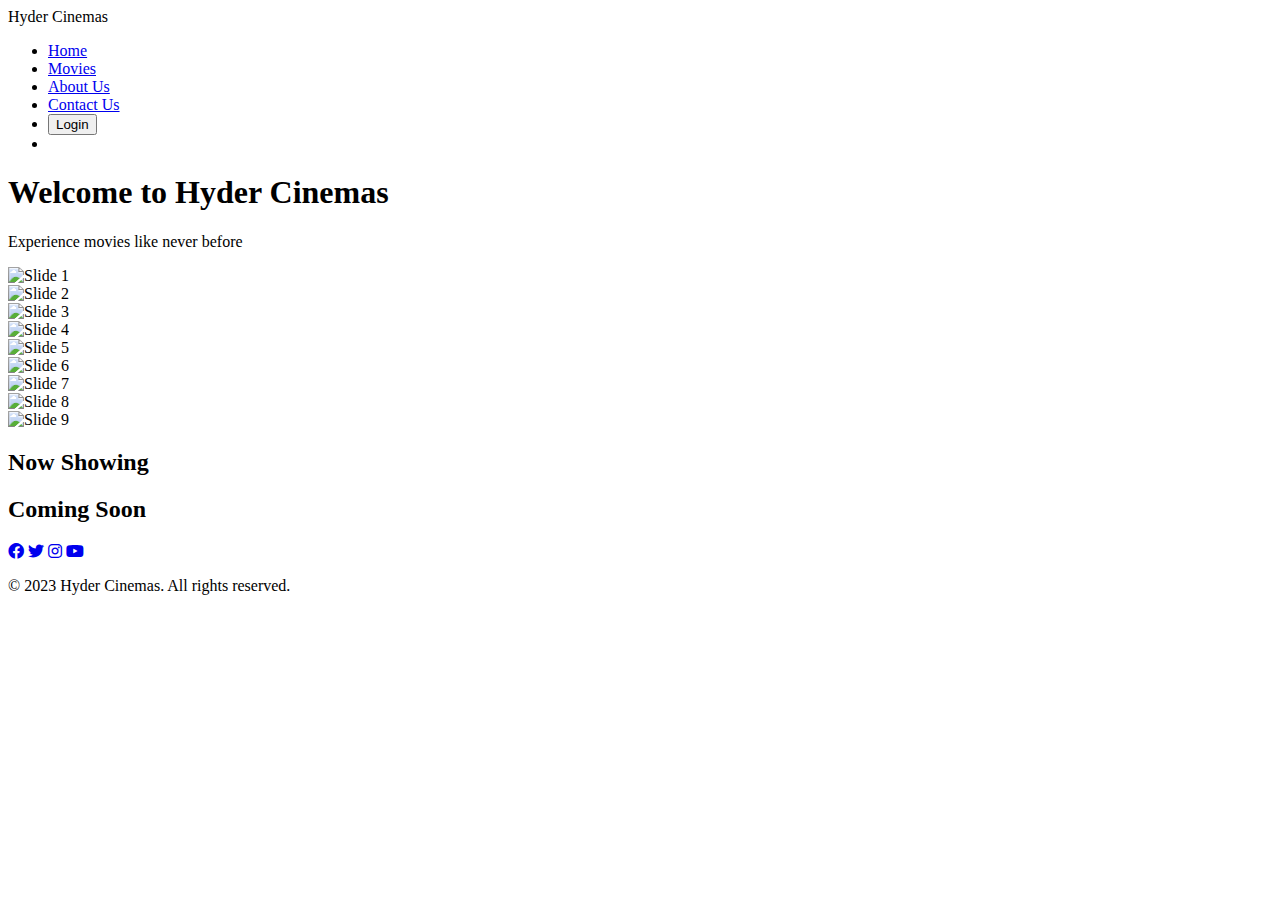
==== index.html @ e82536f9 "Add files via upload" ====
<!DOCTYPE html>
<html lang="en">
<head>
    <meta charset="UTF-8">
    <meta name="viewport" content="width=device-width, initial-scale=1.0">
    <title>Hyder Cinemas - Home</title>
    <link rel="stylesheet" href="assets/css/style.css">
    <link rel="stylesheet" href="https://cdnjs.cloudflare.com/ajax/libs/font-awesome/6.0.0-beta3/css/all.min.css">
</head>
<body>
    <header>
        <nav>
            <div class="logo">Hyder Cinemas</div>
            <ul>
                <li><a href="index.html" class="active">Home</a></li>
                <li><a href="movies.html">Movies</a></li>
                <li><a href="about.html">About Us</a></li>
                <li><a href="contact.html">Contact Us</a></li>
                <li><button id="loginBtn" class="auth-btn">Login</button></li>
                <li><button id="logoutBtn" class="auth-btn" style="display:none;">Logout</button></li>
            </ul>
        </nav>
    </header>

    <main>
        <section class="hero">
            <h1>Welcome to Hyder Cinemas</h1>
            <p>Experience movies like never before</p>
        </section>
        <div class="slideshow">
            <div class="slide active"><img src="images/kudumbasthan.jpg" alt="Slide 1"></div>
            <div class="slide"><img src="images/marco.avif" alt="Slide 2"></div>
            <div class="slide"><img src="images/pushpa2.jpg" alt="Slide 3"></div>
            <div class="slide"><img src="images/Mrhk.jpg" alt="Slide 4"></div>
            <div class="slide"><img src="images/vanangaan.avif" alt="Slide 5"></div>
            <div class="slide"><img src="images/Kadhalikka Neramillai.avif" alt="Slide 6"></div>
            <div class="slide"><img src="images/kanguva.jpg" alt="Slide 7"></div>
            <div class="slide"><img src="images/good-bad-ugly-wallpaper-material-shots-v0-mzvqg44tfhbe1.jpg" alt="Slide 8"></div>
            <div class="slide"><img src="images/retro.jpg" alt="Slide 9"></div>
        </div>

        <section class="movie-section">
            <h2>Now Showing</h2>
            <div class="movie-grid" id="currentMovies">
                <!-- Filled by JavaScript -->
            </div>

            <h2>Coming Soon</h2>
            <div class="movie-grid" id="upcomingMovies">
                <!-- Filled by JavaScript -->
            </div>
            
        </section>
    </main>

    <footer>
        <div class="social-links">
            <a href="#"><i class="fab fa-facebook"></i></a>
            <a href="#"><i class="fab fa-twitter"></i></a>
            <a href="#"><i class="fab fa-instagram"></i></a>
            <a href="#"><i class="fab fa-youtube"></i></a>
        </div>
        <p>&copy; 2023 Hyder Cinemas. All rights reserved.</p>
    </footer>

    <script src="assets/js/auth.js"></script>
    <script src="assets/js/main.js"></script>
</body>
</html>
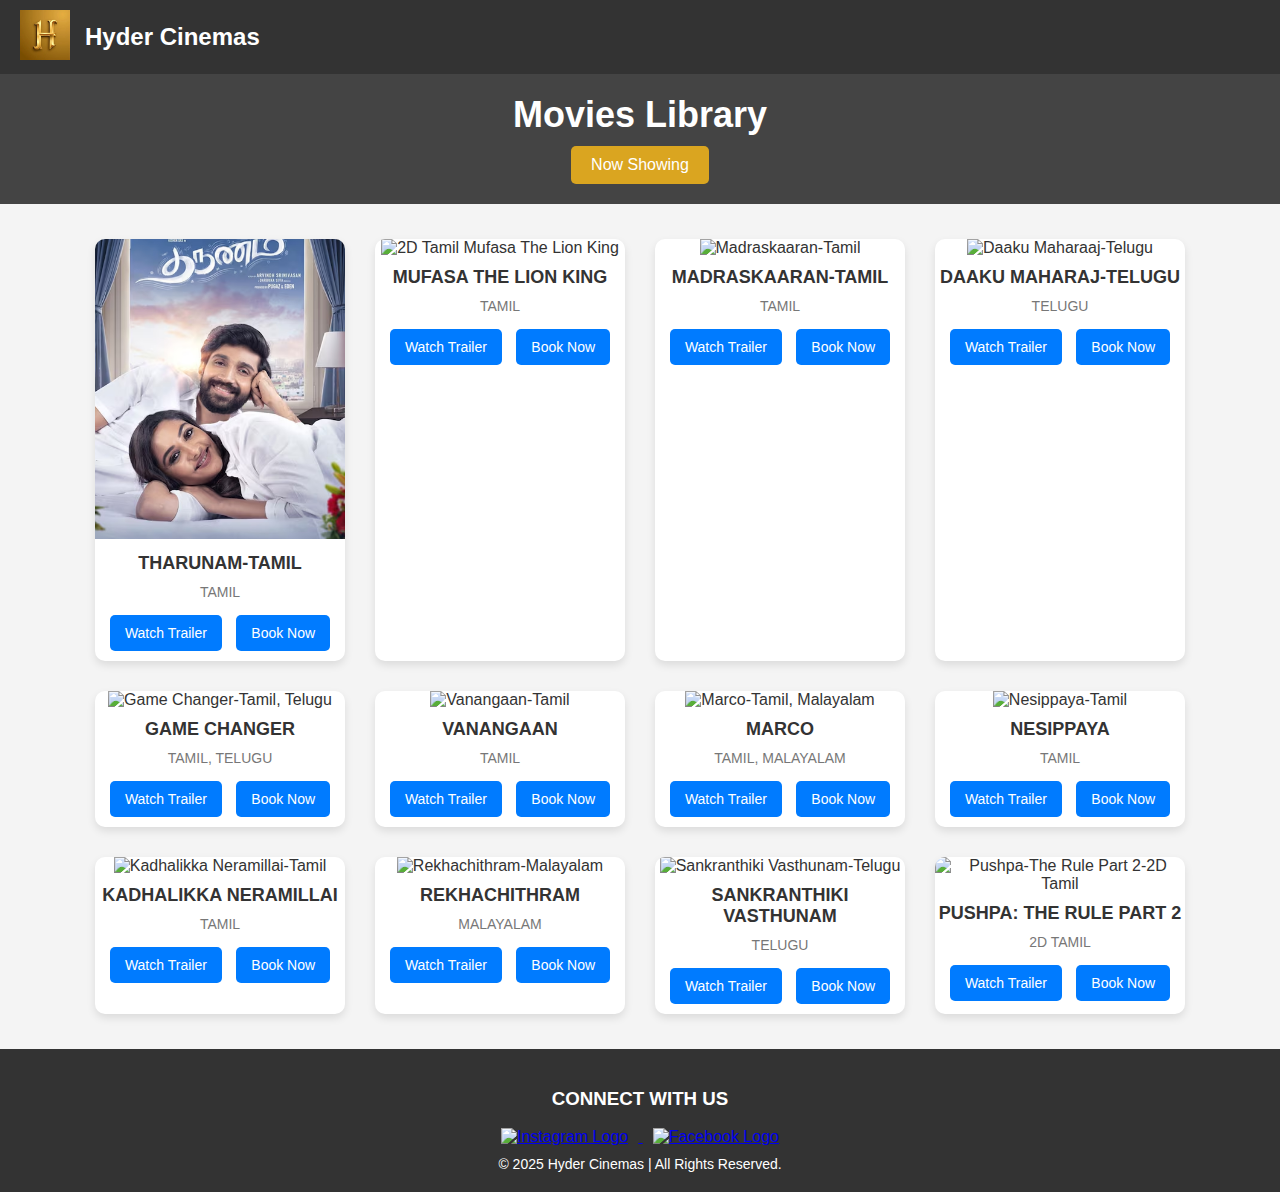
==== commit 6f0395b6: "upd" ====
--- a/index.html
+++ b/index.html
@@ -1,69 +1,166 @@
-<!DOCTYPE html>
-<html lang="en">
-<head>
-    <meta charset="UTF-8">
-    <meta name="viewport" content="width=device-width, initial-scale=1.0">
-    <title>Hyder Cinemas - Home</title>
-    <link rel="stylesheet" href="assets/css/style.css">
-    <link rel="stylesheet" href="https://cdnjs.cloudflare.com/ajax/libs/font-awesome/6.0.0-beta3/css/all.min.css">
-</head>
-<body>
-    <header>
-        <nav>
-            <div class="logo">Hyder Cinemas</div>
-            <ul>
-                <li><a href="index.html" class="active">Home</a></li>
-                <li><a href="movies.html">Movies</a></li>
-                <li><a href="about.html">About Us</a></li>
-                <li><a href="contact.html">Contact Us</a></li>
-                <li><button id="loginBtn" class="auth-btn">Login</button></li>
-                <li><button id="logoutBtn" class="auth-btn" style="display:none;">Logout</button></li>
-            </ul>
-        </nav>
-    </header>
-
-    <main>
-        <section class="hero">
-            <h1>Welcome to Hyder Cinemas</h1>
-            <p>Experience movies like never before</p>
-        </section>
-        <div class="slideshow">
-            <div class="slide active"><img src="images/kudumbasthan.jpg" alt="Slide 1"></div>
-            <div class="slide"><img src="images/marco.avif" alt="Slide 2"></div>
-            <div class="slide"><img src="images/pushpa2.jpg" alt="Slide 3"></div>
-            <div class="slide"><img src="images/Mrhk.jpg" alt="Slide 4"></div>
-            <div class="slide"><img src="images/vanangaan.avif" alt="Slide 5"></div>
-            <div class="slide"><img src="images/Kadhalikka Neramillai.avif" alt="Slide 6"></div>
-            <div class="slide"><img src="images/kanguva.jpg" alt="Slide 7"></div>
-            <div class="slide"><img src="images/good-bad-ugly-wallpaper-material-shots-v0-mzvqg44tfhbe1.jpg" alt="Slide 8"></div>
-            <div class="slide"><img src="images/retro.jpg" alt="Slide 9"></div>
-        </div>
-
-        <section class="movie-section">
-            <h2>Now Showing</h2>
-            <div class="movie-grid" id="currentMovies">
-                <!-- Filled by JavaScript -->
-            </div>
-
-            <h2>Coming Soon</h2>
-            <div class="movie-grid" id="upcomingMovies">
-                <!-- Filled by JavaScript -->
-            </div>
-            
-        </section>
-    </main>
-
-    <footer>
-        <div class="social-links">
-            <a href="#"><i class="fab fa-facebook"></i></a>
-            <a href="#"><i class="fab fa-twitter"></i></a>
-            <a href="#"><i class="fab fa-instagram"></i></a>
-            <a href="#"><i class="fab fa-youtube"></i></a>
-        </div>
-        <p>&copy; 2023 Hyder Cinemas. All rights reserved.</p>
-    </footer>
-
-    <script src="assets/js/auth.js"></script>
-    <script src="assets/js/main.js"></script>
-</body>
-</html>+<!DOCTYPE html>
+<html lang="en">
+
+<head>
+  <meta charset="UTF-8">
+  <meta name="viewport" content="width=device-width, initial-scale=1.0">
+  <title>Movies Library</title>
+  <link rel="stylesheet" href="./assets/css/style.css">
+  <link href="https://cdnjs.cloudflare.com/ajax/libs/font-awesome/6.0.0-beta3/css/all.min.css" rel="stylesheet">
+</head>
+
+<body>
+  <!-- Navbar Section -->
+  <nav>
+    <div class="logo">
+      <img src="./assets/img/Logo.webp" alt="Hyder Cinemas Logo">
+    </div>
+    <h2>Hyder Cinemas</h2>
+  </nav>
+
+  <!-- Header Section -->
+  <header>
+    <h1>Movies Library</h1>
+    <div class="tabs">
+      <button id="now-showing-btn" class="active">Now Showing</button>
+    </div>
+  </header>
+
+  <!-- Main Movie Section -->
+  <main id="movies-container" class="movies-container">
+    <!-- Movie Cards for Now Showing -->
+    <div class="movie-card now-showing">
+      <img src="/assets/img/movie1.jpg" alt="Tharunam-Tamil" class="movie-img">
+      <h2>THARUNAM-TAMIL</h2>
+      <p>TAMIL</p>
+      <button class="watch-trailer-btn" data-trailer-url="https://www.youtube.com/embed/0MUkiOvnRaI?si=jlLHY-4ABa9Indke">Watch Trailer</button>
+      <button class="book-now-btn">Book Now</button>
+    </div>
+    <div class="movie-card now-showing">
+      <img src="images/movie2.jpg" alt="2D Tamil Mufasa The Lion King" class="movie-img">
+      <h2>MUFASA THE LION KING</h2>
+      <p>TAMIL</p>
+      <button class="watch-trailer-btn" data-trailer-url="https://www.youtube.com/embed/aow3If0roo0?si=axWNqJ8Bcqs6lSLO">Watch Trailer</button>
+      <button class="book-now-btn">Book Now</button>
+    </div>
+    <div class="movie-card now-showing">
+      <img src="images/movie3.jpg" alt="Madraskaaran-Tamil" class="movie-img">
+      <h2>MADRASKAARAN-TAMIL</h2>
+      <p>TAMIL</p>
+      <button class="watch-trailer-btn" data-trailer-url="https://www.youtube.com/embed/l7n7o6UXxi8?si=5bBfQJCKGF-q-Vt2">Watch Trailer</button>
+      <button class="book-now-btn">Book Now</button>
+    </div>
+    <div class="movie-card now-showing">
+      <img src="images/movie4.jpg" alt="Daaku Maharaaj-Telugu" class="movie-img">
+      <h2>DAAKU MAHARAJ-TELUGU</h2>
+      <p>TELUGU</p>
+      <button class="watch-trailer-btn" data-trailer-url="https://www.youtube.com/embed/fNDRSver0uM?si=ZscUKxinR3mNMNtp">Watch Trailer</button>
+      <button class="book-now-btn">Book Now</button>
+    </div>
+    <div class="movie-card now-showing">
+      <img src="images/movie5.jpg" alt="Game Changer-Tamil, Telugu" class="movie-img">
+      <h2>GAME CHANGER</h2>
+      <p>TAMIL, TELUGU</p>
+      <button class="watch-trailer-btn" data-trailer-url="https://www.youtube.com/embed/CXBLDC2WGbk">Watch Trailer</button>
+      <button class="book-now-btn">Book Now</button>
+    </div>
+    <div class="movie-card now-showing">
+      <img src="images/movie6.jpg" alt="Vanangaan-Tamil" class="movie-img">
+      <h2>VANANGAAN</h2>
+      <p>TAMIL</p>
+      <button class="watch-trailer-btn" data-trailer-url="https://www.youtube.com/embed/Qh36JHw8auo?si=kQi--_mgLy764gO9">Watch Trailer</button>
+      <button class="book-now-btn">Book Now</button>
+    </div>
+    <div class="movie-card now-showing">
+      <img src="images/movie7.jpg" alt="Marco-Tamil, Malayalam" class="movie-img">
+      <h2>MARCO</h2>
+      <p>TAMIL, MALAYALAM</p>
+      <button class="watch-trailer-btn" data-trailer-url="https://www.youtube.com/embed/Lnf8EsVGFno?si=0SWsf_xCpm0bVQoj">Watch Trailer</button>
+      <button class="book-now-btn">Book Now</button>
+    </div>
+    <div class="movie-card now-showing">
+      <img src="images/movie8.jpg" alt="Nesippaya-Tamil" class="movie-img">
+      <h2>NESIPPAYA</h2>
+      <p>TAMIL</p>
+      <button class="watch-trailer-btn" data-trailer-url="https://www.youtube.com/embed/gUELVsOhLiM?si=ZJ0liaGu4vzAOJL2">Watch Trailer</button>
+      <button class="book-now-btn">Book Now</button>
+    </div>
+    <div class="movie-card now-showing">
+      <img src="images/movies9.jpg" alt="Kadhalikka Neramillai-Tamil" class="movie-img">
+      <h2>KADHALIKKA NERAMILLAI</h2>
+      <p>TAMIL</p>
+      <button class="watch-trailer-btn" data-trailer-url="https://www.youtube.com/embed/PFRwl7FP4Lg?si=PNn0EaEDyGWNkBNI">Watch Trailer</button>
+      <button class="book-now-btn">Book Now</button>
+    </div>
+    <div class="movie-card now-showing">
+      <img src="images/movie10.jpg" alt="Rekhachithram-Malayalam" class="movie-img">
+      <h2>REKHACHITHRAM</h2>
+      <p>MALAYALAM</p>
+      <button class="watch-trailer-btn" data-trailer-url="https://www.youtube.com/embed/B19UcaxCpYo?si=SUNTagw_zh6NY_sl">Watch Trailer</button>
+      <button class="book-now-btn">Book Now</button>
+    </div>
+    <div class="movie-card now-showing">
+      <img src="images/movie11.jpg" alt="Sankranthiki Vasthunam-Telugu" class="movie-img">
+      <h2>SANKRANTHIKI VASTHUNAM</h2>
+      <p>TELUGU</p>
+      <button class="watch-trailer-btn" data-trailer-url="https://www.youtube.com/embed/wt3PSV_CWt4?si=mMIcbbE_OMGhdozw">Watch Trailer</button>
+      <button class="book-now-btn">Book Now</button>
+    </div>
+    <div class="movie-card now-showing">
+      <img src="images/movie12.jpg" alt="Pushpa-The Rule Part 2-2D Tamil" class="movie-img">
+      <h2>PUSHPA: THE RULE PART 2</h2>
+      <p>2D TAMIL</p>
+      <button class="watch-trailer-btn" data-trailer-url="https://www.youtube.com/embed/g3JUbgOHgdw?si=FwMgsf9w0wtL_ode">Watch Trailer</button>
+      <button class="book-now-btn">Book Now</button>
+      </div>
+      
+  </div>
+
+  
+  <script>
+      document.querySelector(".watch-trailer-btn").addEventListener("click", function() {
+          const trailerContainer = this.nextElementSibling;
+          if (trailerContainer.style.display === "none" || trailerContainer.style.display === "") {
+              trailerContainer.style.display = "block";
+          } else {
+              trailerContainer.style.display = "none";
+          }
+      });
+
+      document.querySelectorAll('.book-now-btn').forEach(button => {
+        button.addEventListener('click', () => {
+          window.location.href = 'https://mdmasiuddin-55.github.io/hydercinemas/Bookings/index.html';
+  });
+});
+  </script>
+  
+  </main>
+
+  <!-- YouTube Trailer Modal -->
+  <div id="trailer-modal">
+    <div class="modal-content">
+      <span class="close-btn">&times;</span>
+      <iframe width="560" height="315" src="" frameborder="0" allow="accelerometer; autoplay; encrypted-media; gyroscope; picture-in-picture" allowfullscreen></iframe>
+    </div>
+  </div>
+
+  <!-- Footer Section -->
+  <footer>
+    <div class="connect">
+      <h3>CONNECT WITH US</h3>
+      <a href="https://www.instagram.com/hydercinemas/?hl=en" target="_blank">
+        <img src="images/instagram.png" alt="Instagram Logo" class="social-icon">
+      </a>
+      <a href="https://www.facebook.com/" target="_blank">
+        <img src="images/facebook.png" alt="Facebook Logo" class="social-icon">
+      </a>
+    </div>
+    <p class="copyright">
+      &copy; 2025 Hyder Cinemas | All Rights Reserved.
+    </p>
+  </footer>
+
+  <script src="./assets/js/script.js"></script>
+</body>
+
+</html>	--- a/assets/css/style.css
+++ b/assets/css/style.css
@@ -0,0 +1,196 @@
+/* General Styles */
+body {
+    font-family: 'Arial', sans-serif;
+    margin: 0;
+    padding: 0;
+    background-color: #f4f4f4;
+    color: #333;
+  }
+  
+  /* Navbar Styles */
+  nav {
+    display: flex;
+    align-items: center;
+    background-color: #333;
+    padding: 10px 20px;
+    color: white;
+  }
+  
+  nav .logo img {
+    height: 50px;
+    margin-right: 15px;
+  }
+  
+  nav h2 {
+    margin: 0;
+    font-size: 24px;
+  }
+  
+  /* Header Styles */
+  header {
+    text-align: center;
+    padding: 20px;
+    background-color: #444;
+    color: white;
+  }
+  
+  header h1 {
+    margin: 0;
+    font-size: 36px;
+  }
+  
+  .tabs {
+    margin-top: 10px;
+  }
+  
+  .tabs button {
+    background-color: #555;
+    border: none;
+    color: white;
+    padding: 10px 20px;
+    margin: 0 5px;
+    cursor: pointer;
+    font-size: 16px;
+    border-radius: 5px;
+    transition: background-color 0.3s ease;
+  }
+  
+  .tabs button.active {
+    background-color: goldenrod;
+  }
+  
+  .tabs button:hover {
+    background-color:#007bff;
+  }
+  
+  /* Main Movie Section Styles */
+  .movies-container {
+    display: flex;
+    flex-wrap: wrap;
+    justify-content: center;
+    padding: 20px;
+  }
+  
+  .movie-card {
+    background-color: white;
+    border-radius: 10px;
+    box-shadow: 0 4px 8px rgba(0, 0, 0, 0.1);
+    margin: 15px;
+    width: 250px;
+    text-align: center;
+    overflow: hidden;
+    transition: transform 0.3s ease;
+  }
+  
+  .movie-card:hover {
+    transform: scale(1.05);
+  }
+  
+  .movie-card img {
+    width: 100%;
+    height: 300px;
+    object-fit: cover;
+  }
+  
+  .movie-card h2 {
+    font-size: 18px;
+    margin: 10px 0;
+  }
+  
+  .movie-card p {
+    font-size: 14px;
+    color: #777;
+    margin: 5px 0;
+  }
+  
+  .movie-card button {
+    background-color: #007bff;
+    border: none;
+    color: white;
+    padding: 10px 15px;
+    margin: 10px 5px;
+    cursor: pointer;
+    font-size: 14px;
+    border-radius: 5px;
+    transition: background-color 0.3s ease;
+  }
+  
+  .movie-card button:hover {
+    background-color: #0056b3;
+  }
+  
+  /* Trailer Modal Styles */
+  #trailer-modal {
+    display: none;
+    position: fixed;
+    top: 0;
+    left: 0;
+    width: 100%;
+    height: 100%;
+    background-color: rgba(0, 0, 0, 0.8);
+    justify-content: center;
+    align-items: center;
+    z-index: 1000;
+  }
+  
+  #trailer-modal .modal-content {
+    background-color: white;
+    padding: 20px;
+    border-radius: 10px;
+    position: relative;
+    width: 80%;
+    max-width: 800px;
+  }
+  
+  #trailer-modal .close-btn {
+    position: absolute;
+    top: 10px;
+    right: 10px;
+    background-color: #ff4d4d;
+    border: none;
+    color: white;
+    padding: 5px 10px;
+    cursor: pointer;
+    font-size: 16px;
+    border-radius: 5px;
+  }
+  
+  #trailer-modal .close-btn:hover {
+    background-color: #cc0000;
+  }
+  
+  #trailer-modal iframe {
+    width: 100%;
+    height: 400px;
+    border: none;
+    border-radius: 10px;
+  }
+  
+  /* Footer Styles */
+  footer {
+    background-color: #333;
+    color: white;
+    text-align: center;
+    padding: 20px;
+  }
+  
+  footer .connect {
+    margin-bottom: 10px;
+  }
+  
+  footer .social-icon {
+    width: 30px;
+    margin: 0 10px;
+    transition: transform 0.3s ease;
+  }
+  
+  footer .social-icon:hover {
+    transform: scale(1.2);
+  }
+  
+  footer .copyright {
+    margin: 0;
+    font-size: 14px;
+  }
+
+  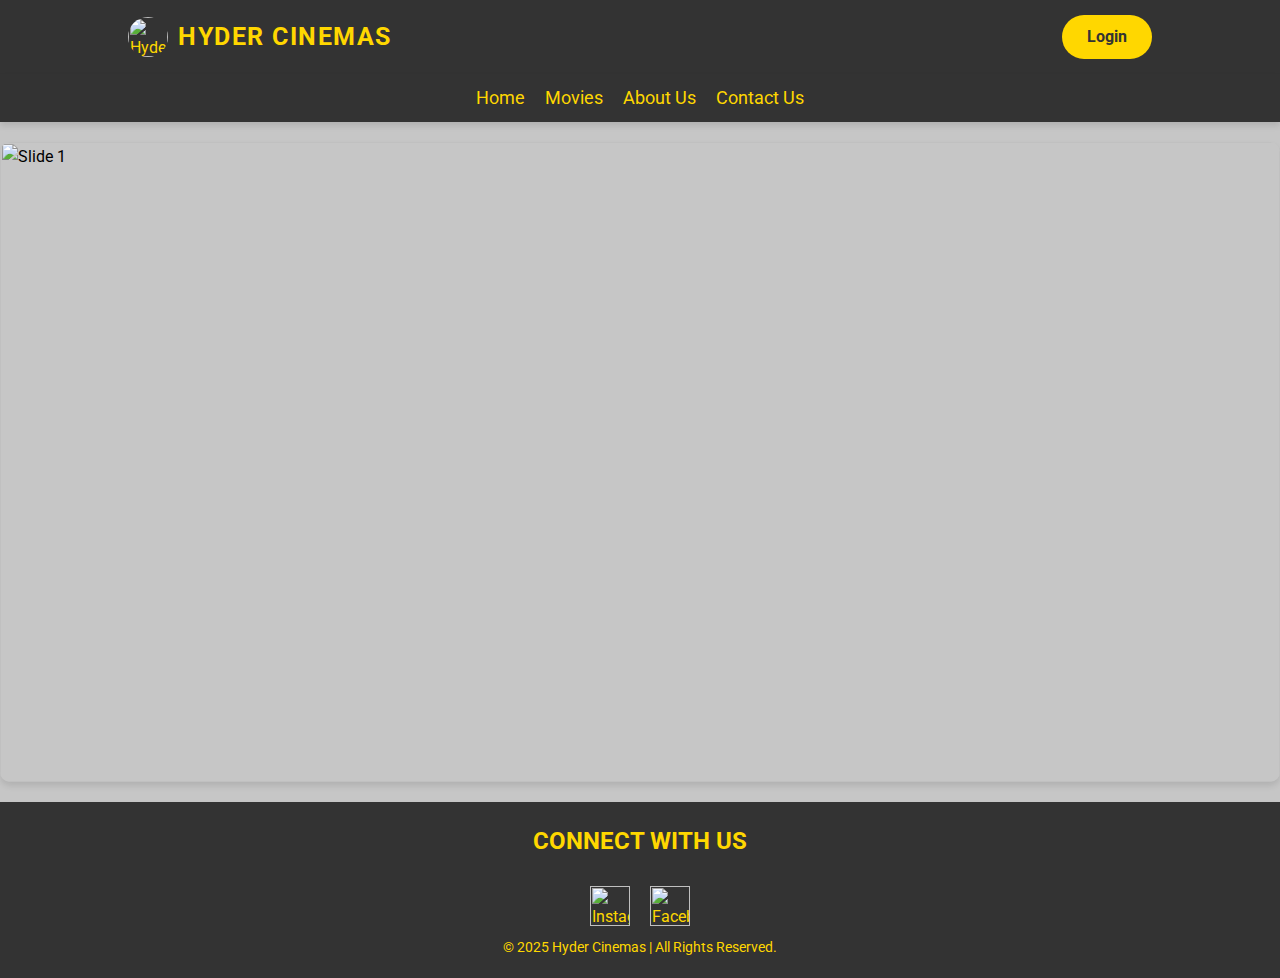
==== commit cb2807bb: "messy chg" ====
--- a/index.html
+++ b/index.html
@@ -1,166 +1,152 @@
-<!DOCTYPE html>
+
 <html lang="en">
+<head>
+    <meta charset="UTF-8">
+    <meta name="viewport" content="width=device-width, initial-scale=1.0">
+    <title>Hyder Cinemas</title>
+    <link rel="icon" href="Logo.webp" type="image/png">
+    <link rel="stylesheet" href="./assets/css/home.css">
+    <link rel="stylesheet" href="https://cdnjs.cloudflare.com/ajax/libs/font-awesome/6.5.1/css/all.min.css">
+    <script>
+        document.addEventListener("DOMContentLoaded", function () {
+    checkLoginStatus();
+});
 
-<head>
-  <meta charset="UTF-8">
-  <meta name="viewport" content="width=device-width, initial-scale=1.0">
-  <title>Movies Library</title>
-  <link rel="stylesheet" href="./assets/css/style.css">
-  <link href="https://cdnjs.cloudflare.com/ajax/libs/font-awesome/6.0.0-beta3/css/all.min.css" rel="stylesheet">
+function togglePopup() {
+    document.getElementById("popup-overlay").style.display = "block";
+    document.getElementById("login-modal").style.display = "block";
+}
+
+function closePopup() {
+    document.getElementById("popup-overlay").style.display = "none";
+    document.getElementById("login-modal").style.display = "none";
+}
+
+function showTab(tabName) {
+    document.getElementById("login-tab").style.display = tabName === 'login' ? 'block' : 'none';
+    document.getElementById("signup-tab").style.display = tabName === 'signup' ? 'block' : 'none';
+}
+
+function register() {
+    let name = document.getElementById("signup-name").value;
+    let email = document.getElementById("signup-email").value;
+    let password = document.getElementById("signup-password").value;
+
+    if (name && email && password) {
+        localStorage.setItem("user", JSON.stringify({ name, email, password }));
+        alert("Registration successful! You can now log in.");
+        showTab('login');
+    } else {
+        alert("Please fill in all fields.");
+    }
+}
+
+function login() {
+    let email = document.getElementById("login-email").value;
+    let password = document.getElementById("login-password").value;
+    let storedUser = JSON.parse(localStorage.getItem("user"));
+
+    if (storedUser && storedUser.email === email && storedUser.password === password) {
+        localStorage.setItem("loggedInUser", storedUser.name);
+        alert("Login successful!");
+        updateUI();
+        closePopup();
+    } else {
+        alert("Invalid email or password.");
+    }
+}
+
+function checkLoginStatus() {
+    let loggedInUser = localStorage.getItem("loggedInUser");
+    if (loggedInUser) {
+        updateUI();
+    }
+}
+
+function updateUI() {
+    let loggedInUser = localStorage.getItem("loggedInUser");
+    let loginButton = document.querySelector(".action");
+    
+    if (loggedInUser) {
+        loginButton.innerHTML = loggedInUser + ' | <a href="#" onclick="logout()">Logout</a>';
+    }
+}
+
+function logout() {
+    localStorage.removeItem("loggedInUser");
+    alert("Logged out successfully.");
+    location.reload();
+}
+
+    </script>
 </head>
+<body>
+    <header>
+        <div class="logo-container">
+            <img src="Logo.webp" alt="Hyder Cinemas Logo" class="logo-img">
+            <a href="#" class="logo">Hyder Cinemas</a>
+        </div>
+        <a href="#" class="action" onclick="togglePopup()">Login</a>
+    </header>
+    <nav class="menu">
+        <ul class="nav-links">
+            <li><a href="index.html" class="nav-item">Home</a></li>
+            <li><a href="home.html" class="nav-item">Movies</a></li>
+            <li><a href="about.html" class="nav-item">About Us</a></li>
+            <li><a href="contact.html" class="nav-item">Contact Us</a></li>
+        </ul>
+    </nav>
+    <div class="slideshow">
+        <div class="slide active"><img src="images/kudumbasthan.jpg" alt="Slide 1"></div>
+        <div class="slide"><img src="images/marco.avif" alt="Slide 2"></div>
+        <div class="slide"><img src="images/pushpa2.jpg" alt="Slide 3"></div>
+        <div class="slide"><img src="images/Mrhk.jpg" alt="Slide 4"></div>
+        <div class="slide"><img src="images/vanangaan.avif" alt="Slide 5"></div>
+        <div class="slide"><img src="images/Kadhalikka Neramillai.avif" alt="Slide 6"></div>
+        <div class="slide"><img src="images/kanguva.jpg" alt="Slide 7"></div>
+        <div class="slide"><img src="images/good-bad-ugly-wallpaper-material-shots-v0-mzvqg44tfhbe1.jpg" alt="Slide 8"></div>
+        <div class="slide"><img src="images/retro.jpg" alt="Slide 9"></div>
+    </div>
+    <footer>
+        <div class="connect"> 
+            <h3>CONNECT WITH US</h3>
+            <div class="social-icons">
+                <a href="https://www.instagram.com/hydercinemas/?hl=en" target="_blank"><img src="black-instagram-logo-3497.png" alt="Instagram" class="social-icon"></a>
+                <a href="https://www.facebook.com/" target="_blank"><img src="20673.png" alt="Facebook" class="social-icon"></a>
+            </div>
+        </div>
+        <p class="copyright">&copy; 2025 Hyder Cinemas | All Rights Reserved.</p>
+    </footer>
+    <!-- Login/Signup Modal -->
+<div id="popup-overlay" style="display: none;" onclick="closePopup()"></div>
+<div id="login-modal" class="modal" style="display: none;">
+    <div class="modal-content">
+        <span class="close-btn" onclick="closePopup()">&times;</span>
+        <div class="tab-buttons">
+            <button onclick="showTab('login')">Login</button>
+            <button onclick="showTab('signup')">Sign Up</button>
+        </div>
 
-<body>
-  <!-- Navbar Section -->
-  <nav>
-    <div class="logo">
-      <img src="./assets/img/Logo.webp" alt="Hyder Cinemas Logo">
+        <div id="login-tab" class="tab active">
+            <h2>Login</h2>
+            <input type="email" id="login-email" placeholder="Enter Email" required>
+            <input type="password" id="login-password" placeholder="Enter Password" required>
+            <button onclick="login()">Login</button>
+            <p id="login-error-msg"></p>
+        </div>
+
+        <div id="signup-tab" class="tab" style="display: none;">
+            <h2>Sign Up</h2>
+            <input type="text" id="signup-name" placeholder="Enter Name" required>
+            <input type="email" id="signup-email" placeholder="Enter Email" required>
+            <input type="password" id="signup-password" placeholder="Enter Password" required>
+            <button onclick="register()">Sign Up</button>
+        </div>
     </div>
-    <h2>Hyder Cinemas</h2>
-  </nav>
+</div>
 
-  <!-- Header Section -->
-  <header>
-    <h1>Movies Library</h1>
-    <div class="tabs">
-      <button id="now-showing-btn" class="active">Now Showing</button>
-    </div>
-  </header>
 
-  <!-- Main Movie Section -->
-  <main id="movies-container" class="movies-container">
-    <!-- Movie Cards for Now Showing -->
-    <div class="movie-card now-showing">
-      <img src="/assets/img/movie1.jpg" alt="Tharunam-Tamil" class="movie-img">
-      <h2>THARUNAM-TAMIL</h2>
-      <p>TAMIL</p>
-      <button class="watch-trailer-btn" data-trailer-url="https://www.youtube.com/embed/0MUkiOvnRaI?si=jlLHY-4ABa9Indke">Watch Trailer</button>
-      <button class="book-now-btn">Book Now</button>
-    </div>
-    <div class="movie-card now-showing">
-      <img src="images/movie2.jpg" alt="2D Tamil Mufasa The Lion King" class="movie-img">
-      <h2>MUFASA THE LION KING</h2>
-      <p>TAMIL</p>
-      <button class="watch-trailer-btn" data-trailer-url="https://www.youtube.com/embed/aow3If0roo0?si=axWNqJ8Bcqs6lSLO">Watch Trailer</button>
-      <button class="book-now-btn">Book Now</button>
-    </div>
-    <div class="movie-card now-showing">
-      <img src="images/movie3.jpg" alt="Madraskaaran-Tamil" class="movie-img">
-      <h2>MADRASKAARAN-TAMIL</h2>
-      <p>TAMIL</p>
-      <button class="watch-trailer-btn" data-trailer-url="https://www.youtube.com/embed/l7n7o6UXxi8?si=5bBfQJCKGF-q-Vt2">Watch Trailer</button>
-      <button class="book-now-btn">Book Now</button>
-    </div>
-    <div class="movie-card now-showing">
-      <img src="images/movie4.jpg" alt="Daaku Maharaaj-Telugu" class="movie-img">
-      <h2>DAAKU MAHARAJ-TELUGU</h2>
-      <p>TELUGU</p>
-      <button class="watch-trailer-btn" data-trailer-url="https://www.youtube.com/embed/fNDRSver0uM?si=ZscUKxinR3mNMNtp">Watch Trailer</button>
-      <button class="book-now-btn">Book Now</button>
-    </div>
-    <div class="movie-card now-showing">
-      <img src="images/movie5.jpg" alt="Game Changer-Tamil, Telugu" class="movie-img">
-      <h2>GAME CHANGER</h2>
-      <p>TAMIL, TELUGU</p>
-      <button class="watch-trailer-btn" data-trailer-url="https://www.youtube.com/embed/CXBLDC2WGbk">Watch Trailer</button>
-      <button class="book-now-btn">Book Now</button>
-    </div>
-    <div class="movie-card now-showing">
-      <img src="images/movie6.jpg" alt="Vanangaan-Tamil" class="movie-img">
-      <h2>VANANGAAN</h2>
-      <p>TAMIL</p>
-      <button class="watch-trailer-btn" data-trailer-url="https://www.youtube.com/embed/Qh36JHw8auo?si=kQi--_mgLy764gO9">Watch Trailer</button>
-      <button class="book-now-btn">Book Now</button>
-    </div>
-    <div class="movie-card now-showing">
-      <img src="images/movie7.jpg" alt="Marco-Tamil, Malayalam" class="movie-img">
-      <h2>MARCO</h2>
-      <p>TAMIL, MALAYALAM</p>
-      <button class="watch-trailer-btn" data-trailer-url="https://www.youtube.com/embed/Lnf8EsVGFno?si=0SWsf_xCpm0bVQoj">Watch Trailer</button>
-      <button class="book-now-btn">Book Now</button>
-    </div>
-    <div class="movie-card now-showing">
-      <img src="images/movie8.jpg" alt="Nesippaya-Tamil" class="movie-img">
-      <h2>NESIPPAYA</h2>
-      <p>TAMIL</p>
-      <button class="watch-trailer-btn" data-trailer-url="https://www.youtube.com/embed/gUELVsOhLiM?si=ZJ0liaGu4vzAOJL2">Watch Trailer</button>
-      <button class="book-now-btn">Book Now</button>
-    </div>
-    <div class="movie-card now-showing">
-      <img src="images/movies9.jpg" alt="Kadhalikka Neramillai-Tamil" class="movie-img">
-      <h2>KADHALIKKA NERAMILLAI</h2>
-      <p>TAMIL</p>
-      <button class="watch-trailer-btn" data-trailer-url="https://www.youtube.com/embed/PFRwl7FP4Lg?si=PNn0EaEDyGWNkBNI">Watch Trailer</button>
-      <button class="book-now-btn">Book Now</button>
-    </div>
-    <div class="movie-card now-showing">
-      <img src="images/movie10.jpg" alt="Rekhachithram-Malayalam" class="movie-img">
-      <h2>REKHACHITHRAM</h2>
-      <p>MALAYALAM</p>
-      <button class="watch-trailer-btn" data-trailer-url="https://www.youtube.com/embed/B19UcaxCpYo?si=SUNTagw_zh6NY_sl">Watch Trailer</button>
-      <button class="book-now-btn">Book Now</button>
-    </div>
-    <div class="movie-card now-showing">
-      <img src="images/movie11.jpg" alt="Sankranthiki Vasthunam-Telugu" class="movie-img">
-      <h2>SANKRANTHIKI VASTHUNAM</h2>
-      <p>TELUGU</p>
-      <button class="watch-trailer-btn" data-trailer-url="https://www.youtube.com/embed/wt3PSV_CWt4?si=mMIcbbE_OMGhdozw">Watch Trailer</button>
-      <button class="book-now-btn">Book Now</button>
-    </div>
-    <div class="movie-card now-showing">
-      <img src="images/movie12.jpg" alt="Pushpa-The Rule Part 2-2D Tamil" class="movie-img">
-      <h2>PUSHPA: THE RULE PART 2</h2>
-      <p>2D TAMIL</p>
-      <button class="watch-trailer-btn" data-trailer-url="https://www.youtube.com/embed/g3JUbgOHgdw?si=FwMgsf9w0wtL_ode">Watch Trailer</button>
-      <button class="book-now-btn">Book Now</button>
-      </div>
-      
-  </div>
-
-  
-  <script>
-      document.querySelector(".watch-trailer-btn").addEventListener("click", function() {
-          const trailerContainer = this.nextElementSibling;
-          if (trailerContainer.style.display === "none" || trailerContainer.style.display === "") {
-              trailerContainer.style.display = "block";
-          } else {
-              trailerContainer.style.display = "none";
-          }
-      });
-
-      document.querySelectorAll('.book-now-btn').forEach(button => {
-        button.addEventListener('click', () => {
-          window.location.href = 'https://mdmasiuddin-55.github.io/hydercinemas/Bookings/index.html';
-  });
-});
-  </script>
-  
-  </main>
-
-  <!-- YouTube Trailer Modal -->
-  <div id="trailer-modal">
-    <div class="modal-content">
-      <span class="close-btn">&times;</span>
-      <iframe width="560" height="315" src="" frameborder="0" allow="accelerometer; autoplay; encrypted-media; gyroscope; picture-in-picture" allowfullscreen></iframe>
-    </div>
-  </div>
-
-  <!-- Footer Section -->
-  <footer>
-    <div class="connect">
-      <h3>CONNECT WITH US</h3>
-      <a href="https://www.instagram.com/hydercinemas/?hl=en" target="_blank">
-        <img src="images/instagram.png" alt="Instagram Logo" class="social-icon">
-      </a>
-      <a href="https://www.facebook.com/" target="_blank">
-        <img src="images/facebook.png" alt="Facebook Logo" class="social-icon">
-      </a>
-    </div>
-    <p class="copyright">
-      &copy; 2025 Hyder Cinemas | All Rights Reserved.
-    </p>
-  </footer>
-
-  <script src="./assets/js/script.js"></script>
+    
+    <script src="script.js"></script>
 </body>
-
-</html>	+</html>--- a/assets/css/home.css
+++ b/assets/css/home.css
@@ -0,0 +1,257 @@
+@import url('https://fonts.googleapis.com/css2?family=Roboto:wght@400;700&display=swap');
+
+:root {
+    --bg-color:#c6c6c6;
+    --text: #333;
+    --gold: #ffd700;
+    --gold-dark: #b89d00;
+    --shadow: 0 4px 6px rgba(0, 0, 0, 0.1);
+}
+
+* {
+    margin: 0;
+    padding: 0;
+    box-sizing: border-box;
+    font-family: "Roboto", sans-serif;
+}
+
+html, body {
+    height: 100%;
+}
+
+a {
+    text-decoration: none;
+    color: var(--gold);
+}
+
+body {
+    background-color: var(--bg-color);
+    line-height: 1.6;
+}
+
+header {
+    display: flex;
+    justify-content: space-between;
+    align-items: center;
+    padding: 15px 10%;
+    background-color: var(--text);
+    color: var(--gold);
+    box-shadow: var(--shadow);
+}
+
+.logo-container {
+    display: flex;
+    align-items: center;
+    gap: 10px;
+}
+
+.logo-img {
+    width: 40px;
+    height: 40px;
+    border-radius: 50%;
+    transition: transform 0.3s ease;
+}
+
+.logo-img:hover {
+    transform: scale(1.1);
+}
+
+.logo {
+    font-size: 25px;
+    text-transform: uppercase;
+    font-weight: bold;
+    letter-spacing: 1.5px;
+}
+
+.menu {
+    display: flex;
+    justify-content: center;
+    background-color: var(--text);
+    padding: 10px 0;
+    box-shadow: var(--shadow);
+}
+
+.nav-links {
+    list-style: none;
+    display: flex;
+    gap: 20px;
+}
+
+.nav-links li {
+    margin: 0;
+}
+
+.nav-item {
+    font-size: 18px;
+    color: var(--gold);
+    transition: color 0.3s, transform 0.3s;
+}
+
+.nav-item:hover {
+    color: var(--gold-dark);
+    transform: translateY(-3px);
+}
+
+.action {
+    padding: 9px 25px;
+    background-color: var(--gold);
+    border-radius: 50px;
+    color: var(--text);
+    font-weight: bold;
+    transition: background-color 0.3s, transform 0.3s;
+}
+
+.action:hover {
+    background-color: var(--gold-dark);
+    transform: scale(1.05);
+}
+
+.slideshow {
+    width: 100%; /* Full width of the container */
+    height: 640px; /* Fixed height for the slideshow */
+    position: relative;
+    overflow: hidden;
+    margin: 20px auto; /* Center the slideshow */
+    border-radius: 10px;
+    box-shadow: var(--shadow);
+}
+
+.slide {
+    position: absolute;
+    width: 100%;
+    height: 100%;
+    opacity: 0;
+    transition: opacity 1s ease-in-out, transform 1s ease-in-out;
+    transform: translateX(100%); /* Start off-screen to the right */
+}
+
+.slide img {
+    width: 100%;
+    height: 100%;
+    object-fit: cover; /* Ensures the image covers the entire container */
+    border-radius: 10px;
+}
+
+.slide.active {
+    opacity: 1;
+    transform: translateX(0); /* Slide into view */
+}
+
+.slide.prev {
+    transform: translateX(-100%); /* Slide out to the left */
+}
+
+footer {
+    background-color: var(--text);
+    color: var(--gold);
+    text-align: center;
+    padding: 20px 10px;
+    margin-top: 20px;
+    box-shadow: var(--shadow);
+}
+
+.connect {
+    display: flex;
+    flex-direction: column;
+    justify-content: center;
+    align-items: center;
+    gap: 15px;
+    margin-bottom: 10px;
+}
+
+.connect h3 {
+    font-size: 24px;
+    margin-bottom: 10px;
+}
+
+.social-icons {
+    display: flex;
+    gap: 20px;
+}
+
+.social-icon {
+    width: 40px;
+    height: 40px;
+    cursor: pointer;
+    transition: transform 0.3s, opacity 0.3s;
+}
+
+.social-icon:hover {
+    transform: scale(1.2);
+    opacity: 0.8;
+}
+
+footer p {
+    font-size: 14px;
+    margin: 0;
+}
+
+#popup-overlay {
+    position: fixed;
+    top: 0; left: 0; right: 0; bottom: 0;
+    background: rgba(0,0,0,0.7);
+    z-index: 999;
+}
+.modal {
+    position: fixed;
+    top: 50%; left: 50%;
+    transform: translate(-50%, -50%);
+    background: #fff;
+    border-radius: 15px;
+    padding: 30px;
+    z-index: 1000;
+    width: 90%;
+    max-width: 400px;
+    box-shadow: 0 0 20px rgba(0,0,0,0.3);
+}
+.modal-content {
+    display: flex;
+    flex-direction: column;
+}
+.close-btn {
+    text-align: right;
+    font-size: 28px;
+    cursor: pointer;
+}
+.tab-buttons {
+    display: flex;
+    margin-bottom: 20px;
+}
+.tab-buttons button {
+    flex: 1;
+    padding: 10px;
+    border: none;
+    background: #eee;
+    cursor: pointer;
+    transition: 0.3s;
+}
+.tab-buttons button:hover {
+    background: #ccc;
+}
+.tab {
+    display: none;
+}
+.tab.active {
+    display: block;
+}
+.modal input {
+    padding: 10px;
+    margin: 8px 0;
+    width: 100%;
+    border: 1px solid #ccc;
+    border-radius: 8px;
+}
+.modal button {
+    background: #ff5e00;
+    color: white;
+    border: none;
+    padding: 12px;
+    border-radius: 8px;
+    margin-top: 10px;
+    cursor: pointer;
+}
+.remember-forgot {
+    display: flex;
+    justify-content: space-between;
+    align-items: center;
+}
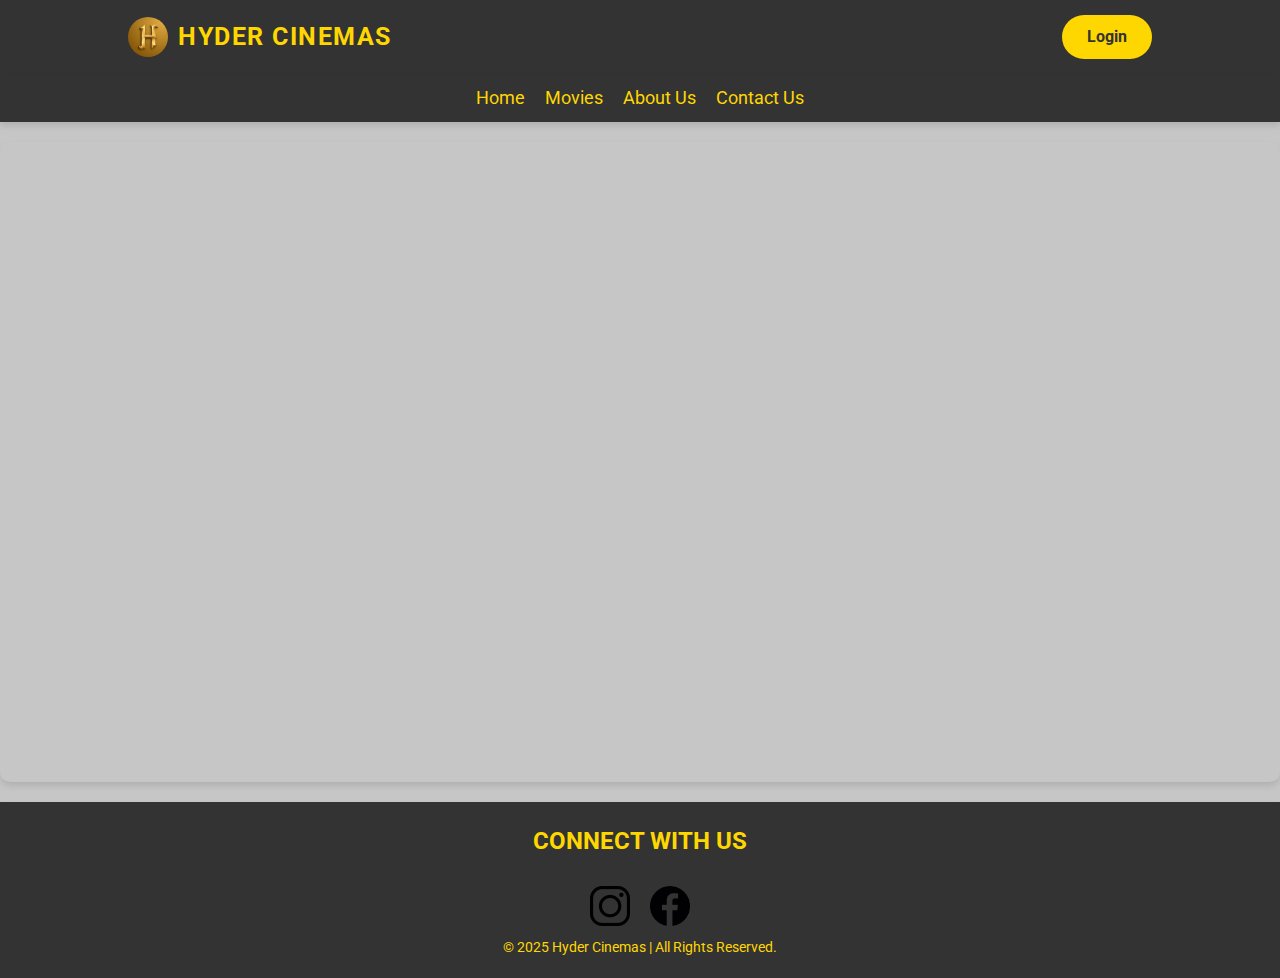
==== commit e7a783c2: "messy lnkimg" ====
--- a/index.html
+++ b/index.html
@@ -4,7 +4,7 @@
     <meta charset="UTF-8">
     <meta name="viewport" content="width=device-width, initial-scale=1.0">
     <title>Hyder Cinemas</title>
-    <link rel="icon" href="Logo.webp" type="image/png">
+    <link rel="icon" href="./assets/img/Logo.webp" type="image/png">
     <link rel="stylesheet" href="./assets/css/home.css">
     <link rel="stylesheet" href="https://cdnjs.cloudflare.com/ajax/libs/font-awesome/6.5.1/css/all.min.css">
     <script>
@@ -83,7 +83,7 @@
 <body>
     <header>
         <div class="logo-container">
-            <img src="Logo.webp" alt="Hyder Cinemas Logo" class="logo-img">
+            <img src="./assets/img/Logo.webp" alt="Hyder Cinemas Logo" class="logo-img">
             <a href="#" class="logo">Hyder Cinemas</a>
         </div>
         <a href="#" class="action" onclick="togglePopup()">Login</a>
@@ -97,22 +97,22 @@
         </ul>
     </nav>
     <div class="slideshow">
-        <div class="slide active"><img src="images/kudumbasthan.jpg" alt="Slide 1"></div>
-        <div class="slide"><img src="images/marco.avif" alt="Slide 2"></div>
-        <div class="slide"><img src="images/pushpa2.jpg" alt="Slide 3"></div>
-        <div class="slide"><img src="images/Mrhk.jpg" alt="Slide 4"></div>
-        <div class="slide"><img src="images/vanangaan.avif" alt="Slide 5"></div>
-        <div class="slide"><img src="images/Kadhalikka Neramillai.avif" alt="Slide 6"></div>
-        <div class="slide"><img src="images/kanguva.jpg" alt="Slide 7"></div>
-        <div class="slide"><img src="images/good-bad-ugly-wallpaper-material-shots-v0-mzvqg44tfhbe1.jpg" alt="Slide 8"></div>
-        <div class="slide"><img src="images/retro.jpg" alt="Slide 9"></div>
+        <div class="slide active"><img src="./assets/img/kudumbasthan.jpg" alt="Slide 1"></div>
+        <div class="slide"><img src="./assets/img/marco.avif" alt="Slide 2"></div>
+        <div class="slide"><img src="./assets/img/pushpa2.jpg" alt="Slide 3"></div>
+        <div class="slide"><img src="./assets/img/Mrhk.jpg" alt="Slide 4"></div>
+        <div class="slide"><img src="./assets/img/vanangaan.avif" alt="Slide 5"></div>
+        <div class="slide"><img src="./assets/img/Kadhalikka Neramillai.avif" alt="Slide 6"></div>
+        <div class="slide"><img src="./assets/img/kanguva.jpg" alt="Slide 7"></div>
+        <div class="slide"><img src="./assets/img/good-bad-ugly-wallpaper-material-shots-v0-mzvqg44tfhbe1.jpg" alt="Slide 8"></div>
+        <div class="slide"><img src="./assets/img/retro.jpg" alt="Slide 9"></div>
     </div>
     <footer>
         <div class="connect"> 
             <h3>CONNECT WITH US</h3>
             <div class="social-icons">
-                <a href="https://www.instagram.com/hydercinemas/?hl=en" target="_blank"><img src="black-instagram-logo-3497.png" alt="Instagram" class="social-icon"></a>
-                <a href="https://www.facebook.com/" target="_blank"><img src="20673.png" alt="Facebook" class="social-icon"></a>
+                <a href="https://www.instagram.com/hydercinemas/?hl=en" target="_blank"><img src="./assets/img/black-instagram-logo-3497.png" alt="Instagram" class="social-icon"></a>
+                <a href="https://www.facebook.com/" target="_blank"><img src="./assets/img/20673.png" alt="Facebook" class="social-icon"></a>
             </div>
         </div>
         <p class="copyright">&copy; 2025 Hyder Cinemas | All Rights Reserved.</p>
@@ -147,6 +147,6 @@
 
 
     
-    <script src="script.js"></script>
+    <script src="./assets/js/home.js"></script>
 </body>
 </html>